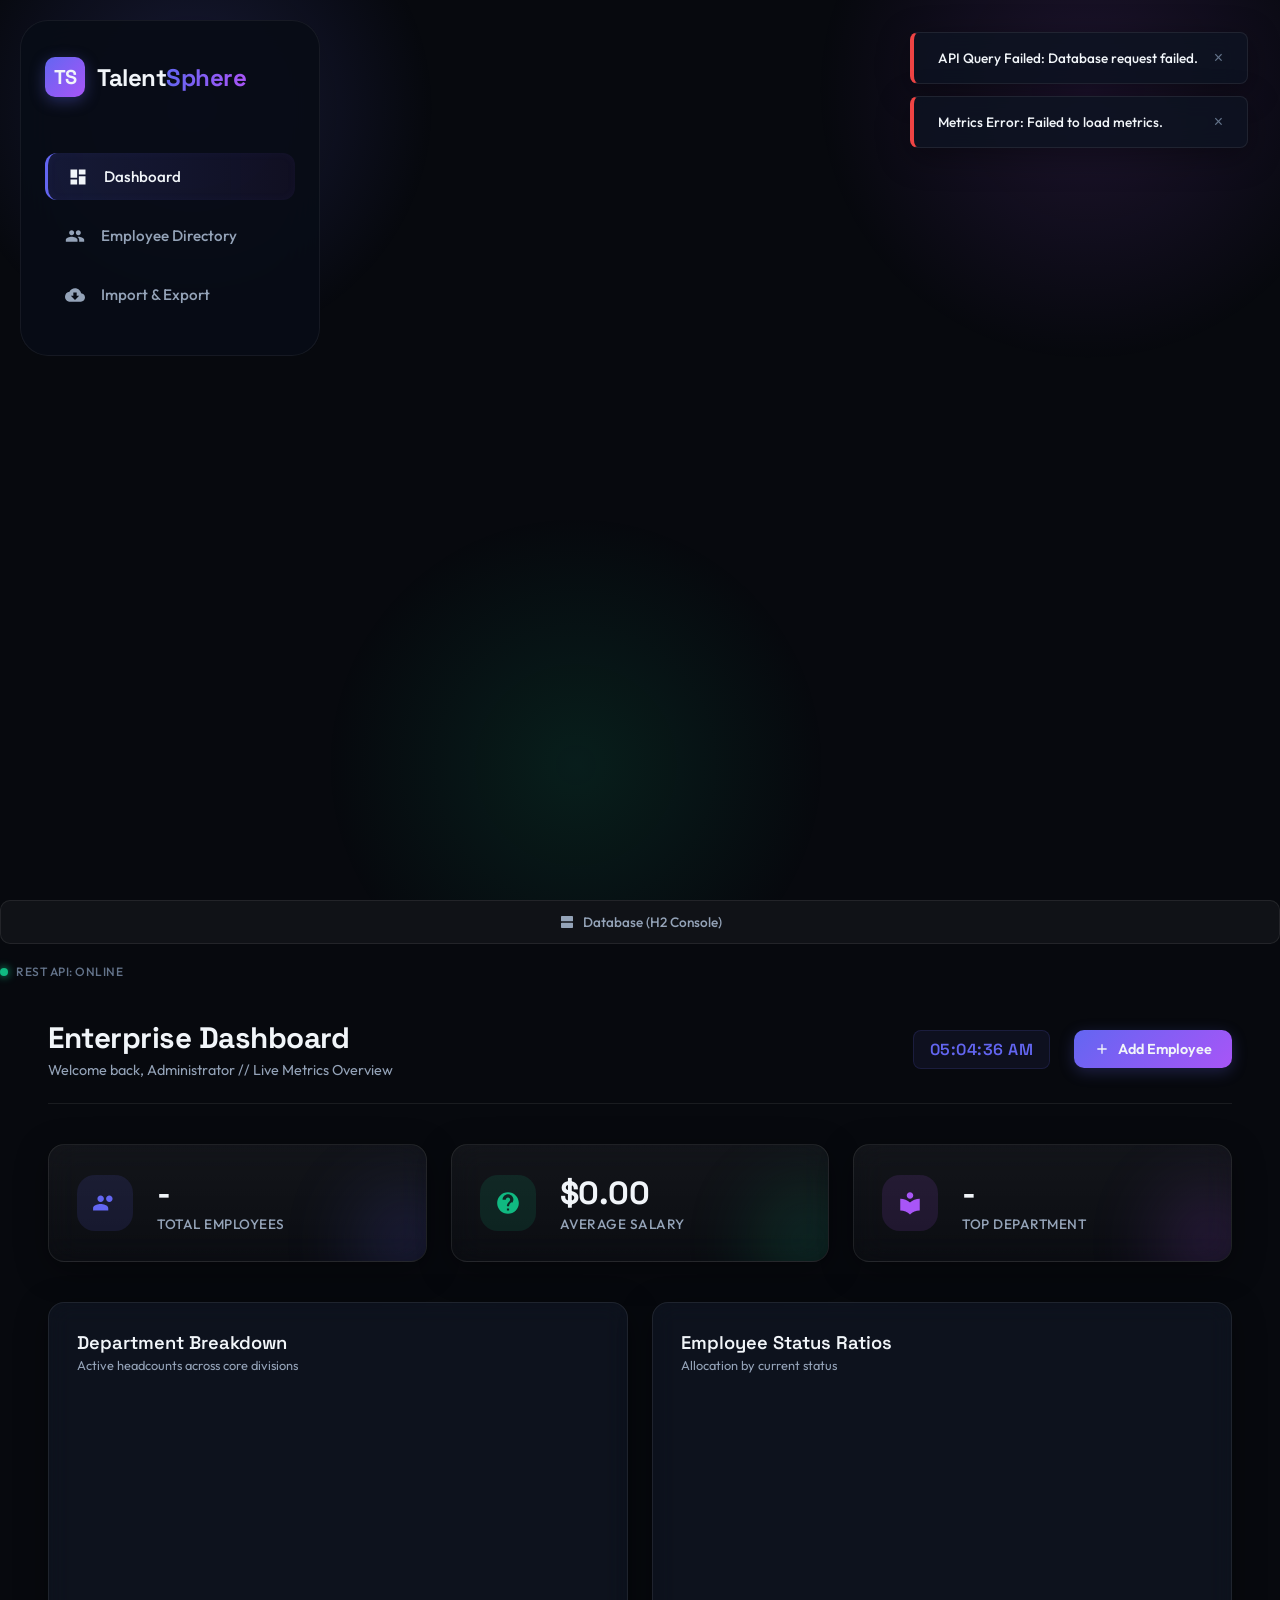
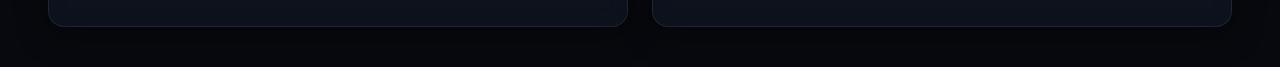
==== employee-manager/src/main/resources/static/index.html @ b5e0bef7 "first commit" ====
<!DOCTYPE html>
<html lang="en">
<head>
    <meta charset="UTF-8">
    <meta name="viewport" content="width=device-width, initial-scale=1.0">
    <meta name="description" content="A state-of-the-art, glassmorphic Employee Management System built with Java Spring Boot and H2 Database.">
    <meta name="author" content="Antigravity">
    <title>TalentSphere // Enterprise Employee Hub</title>
    
    <!-- Google Fonts -->
    <link rel="preconnect" href="https://fonts.googleapis.com">
    <link rel="preconnect" href="https://fonts.gstatic.com" crossorigin>
    <link href="https://fonts.googleapis.com/css2?family=Outfit:wght@300;400;500;600;700;800&family=Space+Grotesk:wght@400;500;600;700&display=swap" rel="stylesheet">
    
    <!-- Stylesheets -->
    <link rel="stylesheet" href="styles.css">
</head>
<body>
    <!-- Toast Notification Container -->
    <div id="toast-container" class="toast-container"></div>

    <div class="app-container">
        <!-- Sidebar Navigation -->
        <aside class="sidebar">
            <div class="logo-area">
                <div class="logo-icon">TS</div>
                <h1 class="logo-text">Talent<span>Sphere</span></h1>
            </div>
            
            <nav class="sidebar-nav">
                <button class="nav-item active" id="nav-dashboard" onclick="switchTab('dashboard')">
                    <svg class="nav-icon" viewBox="0 0 24 24"><path d="M3 13h8V3H3v10zm0 8h8v-6H3v6zm10 0h8V11h-8v10zm0-18v6h8V3h-8z"/></svg>
                    Dashboard
                </button>
                <button class="nav-item" id="nav-directory" onclick="switchTab('directory')">
                    <svg class="nav-icon" viewBox="0 0 24 24"><path d="M16 11c1.66 0 2.99-1.34 2.99-3S17.66 5 16 5c-1.66 0-3 1.34-3 3s1.34 3 3 3zm-8 0c1.66 0 2.99-1.34 2.99-3S9.66 5 8 5C6.34 5 5 6.34 5 8s1.34 3 3 3zm0 2c-2.33 0-7 1.17-7 3.5V19h14v-2.5c0-2.33-4.67-3.5-7-3.5zm8 0c-.29 0-.62.02-.97.05 1.16.84 1.97 1.97 1.97 3.45V19h6v-2.5c0-2.33-4.67-3.5-7-3.5z"/></svg>
                    Employee Directory
                </button>
                <button class="nav-item" id="nav-utilities" onclick="switchTab('utilities')">
                    <svg class="nav-icon" viewBox="0 0 24 24"><path d="M19.35 10.04C18.67 6.59 15.64 4 12 4 9.11 4 6.6 5.64 5.35 8.04 2.34 8.36 0 10.91 0 14c0 3.31 2.69 6 6 6h13c2.76 0 5-2.24 5-5 0-2.64-2.05-4.78-4.65-4.96zM17 13l-5 5-5-5h3V9h4v4h3z"/></svg>
                    Import &amp; Export
                </button>
            </div>
            
            <div class="sidebar-footer">
                <a href="/h2-console" target="_blank" class="h2-console-btn">
                    <svg viewBox="0 0 24 24" class="btn-icon"><path d="M20 13H4c-.55 0-1 .45-1 1v6c0 .55.45 1 1 1h16c.55 0 1-.45 1-1v-6c0-.55-.45-1-1-1zM4 3h16c.55 0 1 .45 1 1v6c0 .55-.45 1-1 1H4c-.55 0-1-.45-1-1V4c0-.55.45-1 1-1z"/></svg>
                    Database (H2 Console)
                </a>
                <div class="system-status">
                    <span class="status-indicator online"></span>
                    <span>REST API: Online</span>
                </div>
            </div>
        </aside>

        <!-- Main Body -->
        <main class="main-content">
            <!-- Header -->
            <header class="main-header">
                <div class="header-welcome">
                    <h2 id="header-title">Enterprise Dashboard</h2>
                    <p class="header-subtitle">Welcome back, Administrator // Live Metrics Overview</p>
                </div>
                <div class="header-controls">
                    <div id="live-time" class="live-time">00:00:00 AM</div>
                    <button class="add-employee-btn" id="btn-trigger-add" onclick="openAddModal()">
                        <svg class="btn-icon" viewBox="0 0 24 24"><path d="M19 13h-6v6h-2v-6H5v-2h6V5h2v6h6v2z"/></svg>
                        Add Employee
                    </button>
                </div>
            </header>

            <!-- Dashboard View -->
            <section id="view-dashboard" class="tab-view active">
                <!-- Overview Stats Grid -->
                <div class="metrics-grid">
                    <div class="metric-card glass">
                        <div class="metric-icon-wrapper blue">
                            <svg viewBox="0 0 24 24" class="m-icon"><path d="M16 11c1.66 0 2.99-1.34 2.99-3S17.66 5 16 5c-1.66 0-3 1.34-3 3s1.34 3 3 3zm-8 0c1.66 0 2.99-1.34 2.99-3S9.66 5 8 5C6.34 5 5 6.34 5 8s1.34 3 3 3zm0 2c-2.33 0-7 1.17-7 3.5V19h14v-2.5c0-2.33-4.67-3.5-7-3.5z"/></svg>
                        </div>
                        <div class="metric-data">
                            <h3 class="metric-value" id="stat-total-employees">-</h3>
                            <p class="metric-label">Total Employees</p>
                        </div>
                        <div class="metric-glow glow-blue"></div>
                    </div>
                    
                    <div class="metric-card glass">
                        <div class="metric-icon-wrapper green">
                            <svg viewBox="0 0 24 24" class="m-icon"><path d="M12 2C6.48 2 2 6.48 2 12s4.48 10 10 10 10-4.48 10-10S17.52 2 12 2zm1 17h-2v-2h2v2zm2.07-7.75l-.9.92C13.45 12.9 13 13.5 13 15h-2v-.5c0-1.1.45-2.1 1.17-2.83l1.24-1.26c.37-.36.59-.86.59-1.41 0-1.1-.9-2-2-2s-2 .9-2 2H7c0-2.76 2.24-5 5-5s5 2.24 5 5c0 1.04-.42 1.99-1.07 2.75z"/></svg>
                        </div>
                        <div class="metric-data">
                            <h3 class="metric-value" id="stat-avg-salary">$0.00</h3>
                            <p class="metric-label">Average Salary</p>
                        </div>
                        <div class="metric-glow glow-green"></div>
                    </div>
                    
                    <div class="metric-card glass">
                        <div class="metric-icon-wrapper purple">
                            <svg viewBox="0 0 24 24" class="m-icon"><path d="M12 11.55C9.64 9.35 6.48 8 3 8v11c3.48 0 6.64 1.35 9 3.55 2.36-2.2 5.52-3.55 9-3.55V8c-3.48 0-6.64 1.35-9 3.55zM12 8c1.66 0 3-1.34 3-3s-1.34-3-3-3-3 1.34-3 3 1.34 3 3 3z"/></svg>
                        </div>
                        <div class="metric-data">
                            <h3 class="metric-value" id="stat-top-dept">-</h3>
                            <p class="metric-label">Top Department</p>
                        </div>
                        <div class="metric-glow glow-purple"></div>
                    </div>
                </div>

                <!-- Analytical Charts Area -->
                <div class="charts-row">
                    <div class="chart-card glass">
                        <div class="chart-header">
                            <h4>Department Breakdown</h4>
                            <span class="chart-subtitle">Active headcounts across core divisions</span>
                        </div>
                        <div class="chart-container" id="dept-chart-container">
                            <canvas id="deptChart" width="300" height="200"></canvas>
                        </div>
                    </div>
                    
                    <div class="chart-card glass">
                        <div class="chart-header">
                            <h4>Employee Status Ratios</h4>
                            <span class="chart-subtitle">Allocation by current status</span>
                        </div>
                        <div class="chart-container" id="status-chart-container">
                            <canvas id="statusChart" width="300" height="200"></canvas>
                        </div>
                    </div>
                </div>
            </section>

            <!-- Directory View -->
            <section id="view-directory" class="tab-view">
                <!-- Filters glass box -->
                <div class="filter-panel glass">
                    <div class="search-box-wrapper">
                        <svg class="search-icon" viewBox="0 0 24 24"><path d="M15.5 14h-.79l-.28-.27C15.41 12.59 16 11.11 16 9.5 16 5.91 13.09 3 9.5 3S3 5.91 3 9.5 5.91 16 9.5 16c1.61 0 3.09-.59 4.23-1.57l.27.28v.79l5 4.99L20.49 19l-4.99-5zm-6 0C7.01 14 5 11.99 5 9.5S7.01 5 5 9.5 11.99 5 14 9.5 11.99 14 9.5 14z"/></svg>
                        <input type="text" id="filter-search" placeholder="Search by name, email, or role..." oninput="onSearchInput()">
                    </div>
                    
                    <div class="filter-dropdowns">
                        <div class="select-wrapper">
                            <label for="filter-dept">Department</label>
                            <select id="filter-dept" onchange="fetchEmployees()">
                                <option value="All">All Departments</option>
                                <option value="Engineering">Engineering</option>
                                <option value="HR">HR</option>
                                <option value="Marketing">Marketing</option>
                                <option value="Sales">Sales</option>
                                <option value="Finance">Finance</option>
                            </select>
                        </div>

                        <div class="select-wrapper">
                            <label for="filter-status">Status</label>
                            <select id="filter-status" onchange="fetchEmployees()">
                                <option value="All">All Statuses</option>
                                <option value="Active">Active</option>
                                <option value="On Leave">On Leave</option>
                                <option value="Terminated">Terminated</option>
                            </select>
                        </div>
                    </div>
                </div>

                <!-- Table Directory Panel -->
                <div class="table-container glass">
                    <table class="employee-table">
                        <thead>
                            <tr>
                                <th onclick="sortDirectory('id')" id="th-id">ID <span class="sort-indicator asc"></span></th>
                                <th onclick="sortDirectory('firstName')" id="th-name">Name</th>
                                <th onclick="sortDirectory('email')" id="th-email">Email</th>
                                <th onclick="sortDirectory('department')" id="th-dept">Department</th>
                                <th onclick="sortDirectory('role')" id="th-role">Role</th>
                                <th onclick="sortDirectory('salary')" id="th-salary">Salary</th>
                                <th onclick="sortDirectory('joiningDate')" id="th-joining">Joined</th>
                                <th onclick="sortDirectory('status')" id="th-status">Status</th>
                                <th class="actions-header">Actions</th>
                            </tr>
                        </thead>
                        <tbody id="employee-table-body">
                            <!-- Populated dynamically -->
                            <tr>
                                <td colspan="9" class="table-loading">Loading records from REST service...</td>
                            </tr>
                        </tbody>
                    </table>
                </div>
            </section>

            <!-- Bulk Utilities View -->
            <section id="view-utilities" class="tab-view">
                <div class="utilities-grid">
                    <!-- Export Box -->
                    <div class="utility-card glass">
                        <div class="u-icon-wrapper green">
                            <svg viewBox="0 0 24 24" class="u-icon"><path d="M19.35 10.04C18.67 6.59 15.64 4 12 4 9.11 4 6.6 5.64 5.35 8.04 2.34 8.36 0 10.91 0 14c0 3.31 2.69 6 6 6h13c2.76 0 5-2.24 5-5 0-2.64-2.05-4.78-4.65-4.96zM17 13l-5 5-5-5h3V9h4v4h3z"/></svg>
                        </div>
                        <h3>Bulk Export Database</h3>
                        <p>Generate and download a CSV containing all current employee records stored in the database.</p>
                        <a href="/api/employees/export" class="utility-btn btn-green">
                            <svg class="btn-icon" viewBox="0 0 24 24"><path d="M19 9h-4V3H9v6H5l7 7 7-7zM5 18v2h14v-2H5z"/></svg>
                            Export CSV File
                        </a>
                    </div>

                    <!-- Import Box -->
                    <div class="utility-card glass">
                        <div class="u-icon-wrapper purple">
                            <svg viewBox="0 0 24 24" class="u-icon"><path d="M19.35 10.04C18.67 6.59 15.64 4 12 4 9.11 4 6.6 5.64 5.35 8.04 2.34 8.36 0 10.91 0 14c0 3.31 2.69 6 6 6h13c2.76 0 5-2.24 5-5 0-2.64-2.05-4.78-4.65-4.96zM14 13v4h-4v-4H7l5-5 5 5h-3z"/></svg>
                        </div>
                        <h3>Bulk Import Database</h3>
                        <p>Upload a CSV file containing employee details to bulk load into the system database.</p>
                        
                        <form id="csv-upload-form" class="csv-upload-zone" onsubmit="handleCsvImport(event)">
                            <div class="upload-inner">
                                <svg viewBox="0 0 24 24" class="upload-zone-icon"><path d="M9 16h6v-6h4l-7-7-7 7h4zm-4 2h14v2H5z"/></svg>
                                <span>Choose CSV File or Drag Here</span>
                            </div>
                            <input type="file" id="csv-file-input" accept=".csv" required onchange="updateUploadLabel(this)">
                            <button type="submit" class="utility-btn btn-purple">
                                <svg class="btn-icon" viewBox="0 0 24 24"><path d="M9 16h6v-6h4l-7-7-7 7h4zm-4 2h14v2H5z"/></svg>
                                Upload and Parse
                            </button>
                        </form>
                    </div>
                </div>
            </section>
        </main>
    </div>

    <!-- Add/Edit Employee Modal -->
    <div id="employee-modal" class="modal-overlay">
        <div class="modal-content glass">
            <div class="modal-header">
                <h3 id="modal-title">Add New Employee</h3>
                <button class="modal-close" onclick="closeModal()">
                    <svg viewBox="0 0 24 24"><path d="M19 6.41L17.59 5 12 10.59 6.41 5 5 6.41 10.59 12 5 17.59 6.41 19 12 13.41 17.59 19 19 17.59 13.41 12z"/></svg>
                </button>
            </div>
            <form id="employee-form" onsubmit="handleFormSubmit(event)">
                <input type="hidden" id="employee-id">
                
                <div class="form-row">
                    <div class="form-group">
                        <label for="emp-firstName">First Name</label>
                        <input type="text" id="emp-firstName" required placeholder="John">
                    </div>
                    <div class="form-group">
                        <label for="emp-lastName">Last Name</label>
                        <input type="text" id="emp-lastName" required placeholder="Doe">
                    </div>
                </div>

                <div class="form-row">
                    <div class="form-group">
                        <label for="emp-email">Email Address</label>
                        <input type="email" id="emp-email" required placeholder="john.doe@company.com">
                    </div>
                    <div class="form-group">
                        <label for="emp-phone">Phone Number</label>
                        <input type="text" id="emp-phone" placeholder="+1-555-0100">
                    </div>
                </div>

                <div class="form-row">
                    <div class="form-group">
                        <label for="emp-department">Department</label>
                        <select id="emp-department" required>
                            <option value="Engineering">Engineering</option>
                            <option value="HR">HR</option>
                            <option value="Marketing">Marketing</option>
                            <option value="Sales">Sales</option>
                            <option value="Finance">Finance</option>
                        </select>
                    </div>
                    <div class="form-group">
                        <label for="emp-role">Role / Job Title</label>
                        <input type="text" id="emp-role" required placeholder="Senior Engineer">
                    </div>
                </div>

                <div class="form-row">
                    <div class="form-group">
                        <label for="emp-salary">Annual Salary ($)</label>
                        <input type="number" id="emp-salary" min="0" step="1000" required placeholder="80000">
                    </div>
                    <div class="form-group">
                        <label for="emp-joiningDate">Joining Date</label>
                        <input type="date" id="emp-joiningDate" required>
                    </div>
                </div>

                <div class="form-group">
                    <label for="emp-status">Employment Status</label>
                    <select id="emp-status" required>
                        <option value="Active">Active</option>
                        <option value="On Leave">On Leave</option>
                        <option value="Terminated">Terminated</option>
                    </select>
                </div>

                <div class="modal-footer">
                    <button type="button" class="btn-secondary" onclick="closeModal()">Cancel</button>
                    <button type="submit" class="btn-primary" id="btn-save">Save Employee</button>
                </div>
            </form>
        </div>
    </div>

    <!-- Scripts -->
    <script src="app.js"></script>
</body>
</html>
---- employee-manager/src/main/resources/static/styles.css ----
/* ==========================================================================
   TALENTSPHERE CORE DESIGN SYSTEM (VANILLA CSS)
   Aesthetic: Deep Space Dark Mode / Glassmorphism / Cyber-Indigo
   ========================================================================== */

/* Base Reset & Variables */
:root {
    --font-primary: 'Outfit', sans-serif;
    --font-heading: 'Space Grotesk', sans-serif;
    
    /* Color Palette */
    --bg-canvas: #07090e;
    --bg-sidebar: rgba(13, 18, 30, 0.45);
    --bg-glass: rgba(19, 26, 42, 0.55);
    --border-glass: rgba(255, 255, 255, 0.08);
    --border-glass-hover: rgba(255, 255, 255, 0.15);
    
    /* Accents */
    --primary: #6366f1; /* Indigo */
    --primary-glow: rgba(99, 102, 241, 0.35);
    --secondary: #a855f7; /* Purple */
    --secondary-glow: rgba(168, 85, 247, 0.35);
    
    --text-main: #f1f5f9;
    --text-muted: #94a3b8;
    --text-dimmed: #64748b;
    
    /* Semantic Colors */
    --color-active: #10b981; /* Emerald Green */
    --color-active-glow: rgba(16, 185, 129, 0.2);
    --color-leave: #eab308; /* Yellow */
    --color-leave-glow: rgba(234, 179, 8, 0.2);
    --color-terminated: #ef4444; /* Red */
    --color-terminated-glow: rgba(239, 68, 68, 0.2);
    
    --shadow-main: 0 8px 32px 0 rgba(0, 0, 0, 0.37);
    --transition-smooth: all 0.3s cubic-bezier(0.4, 0, 0.2, 1);
}

* {
    margin: 0;
    padding: 0;
    box-sizing: border-box;
    scrollbar-width: thin;
    scrollbar-color: var(--primary) var(--bg-canvas);
}

html {
    scroll-behavior: smooth;
    min-height: 100%;
}

body {
    background-color: var(--bg-canvas);
    color: var(--text-main);
    font-family: var(--font-primary);
    overflow-x: hidden;
    min-height: 100vh;
    position: relative;
}

body::before {
    content: '';
    position: fixed;
    inset: 0;
    z-index: -1;
    background-image:
        radial-gradient(circle at 15% 12%, rgba(99, 102, 241, 0.18), transparent 18%),
        radial-gradient(circle at 85% 10%, rgba(168, 85, 247, 0.14), transparent 20%),
        radial-gradient(circle at 45% 85%, rgba(16, 185, 129, 0.12), transparent 24%);
}

/* Custom Scrollbars */
::-webkit-scrollbar {
    width: 6px;
    height: 6px;
}
::-webkit-scrollbar-track {
    background: var(--bg-canvas);
}
::-webkit-scrollbar-thumb {
    background: var(--primary);
    border-radius: 4px;
}
::-webkit-scrollbar-thumb:hover {
    background: var(--secondary);
}

/* App Container Layout */
.app-container {
    display: grid;
    grid-template-columns: 300px minmax(0, 1fr);
    min-height: 100vh;
    gap: 1.5rem;
    padding: 1.25rem 1.25rem 1.5rem;
}

/* Glassmorphism base helper */
.glass {
    background: var(--bg-glass);
    backdrop-filter: blur(12px);
    -webkit-backdrop-filter: blur(12px);
    border: 1px solid var(--border-glass);
    box-shadow: var(--shadow-main);
    border-radius: 16px;
    transition: var(--transition-smooth);
}

.glass:hover {
    border-color: var(--border-glass-hover);
}

/* Sidebar Navigation */
.sidebar {
    background: rgba(8, 12, 22, 0.92);
    border: 1px solid rgba(255, 255, 255, 0.06);
    border-radius: 28px;
    padding: 2.25rem 1.5rem;
    display: flex;
    flex-direction: column;
    justify-content: space-between;
    height: fit-content;
    position: sticky;
    top: 1rem;
    backdrop-filter: blur(22px);
    -webkit-backdrop-filter: blur(22px);
    z-index: 100;
}

.logo-area {
    display: flex;
    align-items: center;
    gap: 0.75rem;
    margin-bottom: 3.5rem;
}

.logo-icon {
    width: 40px;
    height: 40px;
    background: linear-gradient(135deg, var(--primary), var(--secondary));
    border-radius: 10px;
    display: flex;
    align-items: center;
    justify-content: center;
    font-family: var(--font-heading);
    font-weight: 800;
    font-size: 1.25rem;
    color: var(--text-main);
    box-shadow: 0 4px 15px var(--primary-glow);
    letter-spacing: -1px;
}

.logo-text {
    font-family: var(--font-heading);
    font-weight: 700;
    font-size: 1.5rem;
    letter-spacing: -0.5px;
}

.logo-text span {
    background: linear-gradient(to right, var(--primary), var(--secondary));
    -webkit-background-clip: text;
    -webkit-text-fill-color: transparent;
}

.sidebar-nav {
    display: flex;
    flex-direction: column;
    gap: 0.75rem;
    flex-grow: 1;
}

.nav-item {
    background: transparent;
    border: none;
    outline: none;
    color: var(--text-muted);
    font-family: var(--font-primary);
    font-size: 0.95rem;
    font-weight: 500;
    padding: 0.85rem 1.25rem;
    border-radius: 12px;
    display: flex;
    align-items: center;
    gap: 1rem;
    cursor: pointer;
    transition: var(--transition-smooth);
    width: 100%;
    text-align: left;
}

.nav-icon {
    width: 20px;
    height: 20px;
    fill: currentColor;
    transition: var(--transition-smooth);
}

.nav-item:hover {
    color: var(--text-main);
    background: rgba(255, 255, 255, 0.04);
}

.nav-item.active {
    color: var(--text-main);
    background: linear-gradient(to right, rgba(99, 102, 241, 0.15), rgba(168, 85, 247, 0.05));
    border-left: 3px solid var(--primary);
    box-shadow: inset 0 0 10px rgba(99, 102, 241, 0.05);
}

.sidebar-footer {
    display: flex;
    flex-direction: column;
    gap: 1.25rem;
}

.h2-console-btn {
    display: flex;
    align-items: center;
    justify-content: center;
    gap: 0.5rem;
    background: rgba(255, 255, 255, 0.04);
    border: 1px solid var(--border-glass);
    color: var(--text-muted);
    padding: 0.75rem;
    border-radius: 10px;
    text-decoration: none;
    font-size: 0.85rem;
    font-weight: 500;
    transition: var(--transition-smooth);
}

.h2-console-btn:hover {
    background: linear-gradient(135deg, var(--primary), var(--secondary));
    color: var(--text-main);
    border-color: transparent;
    box-shadow: 0 4px 15px rgba(168, 85, 247, 0.2);
}

.btn-icon {
    width: 16px;
    height: 16px;
    fill: currentColor;
}

.system-status {
    display: flex;
    align-items: center;
    gap: 0.5rem;
    font-size: 0.75rem;
    color: var(--text-dimmed);
    font-weight: 500;
    letter-spacing: 0.5px;
    text-transform: uppercase;
}

.status-indicator {
    width: 8px;
    height: 8px;
    border-radius: 50%;
}

.status-indicator.online {
    background-color: var(--color-active);
    box-shadow: 0 0 8px var(--color-active);
    animation: pulse 2s infinite;
}

@keyframes pulse {
    0% { transform: scale(0.9); opacity: 0.6; }
    50% { transform: scale(1.15); opacity: 1; }
    100% { transform: scale(0.9); opacity: 0.6; }
}

/* Main Content Area */
.main-content {
    padding: 2.5rem 3rem;
    overflow-y: auto;
    max-height: 100vh;
}

/* Header */
.main-header {
    display: flex;
    justify-content: space-between;
    align-items: center;
    margin-bottom: 2.5rem;
    border-bottom: 1px solid var(--border-glass);
    padding-bottom: 1.5rem;
}

.header-welcome h2 {
    font-family: var(--font-heading);
    font-size: 1.85rem;
    font-weight: 700;
    letter-spacing: -0.5px;
}

.header-subtitle {
    font-size: 0.9rem;
    color: var(--text-muted);
    margin-top: 0.25rem;
}

.header-controls {
    display: flex;
    align-items: center;
    gap: 1.5rem;
}

.live-time {
    font-family: var(--font-heading);
    font-size: 1rem;
    font-weight: 600;
    color: var(--primary);
    background: rgba(99, 102, 241, 0.08);
    border: 1px solid rgba(99, 102, 241, 0.15);
    padding: 0.5rem 1rem;
    border-radius: 8px;
    letter-spacing: 0.5px;
}

.add-employee-btn {
    background: linear-gradient(135deg, var(--primary), var(--secondary));
    color: var(--text-main);
    font-family: var(--font-primary);
    font-weight: 600;
    font-size: 0.9rem;
    padding: 0.65rem 1.25rem;
    border: none;
    border-radius: 10px;
    display: flex;
    align-items: center;
    gap: 0.5rem;
    cursor: pointer;
    box-shadow: 0 4px 15px rgba(99, 102, 241, 0.25);
    transition: var(--transition-smooth);
}

.add-employee-btn:hover {
    transform: translateY(-2px);
    box-shadow: 0 6px 20px rgba(168, 85, 247, 0.35);
}

/* Tab Views */
.tab-view {
    display: none;
    animation: fadeIn 0.4s ease;
}

.tab-view.active {
    display: block;
}

@keyframes fadeIn {
    from { opacity: 0; transform: translateY(10px); }
    to { opacity: 1; transform: translateY(0); }
}

/* Metrics Grid */
.metrics-grid {
    display: grid;
    grid-template-columns: repeat(3, 1fr);
    gap: 1.5rem;
    margin-bottom: 2.5rem;
}

.metric-card {
    padding: 1.75rem;
    position: relative;
    overflow: hidden;
    display: flex;
    align-items: center;
    gap: 1.5rem;
    background: linear-gradient(180deg, rgba(255,255,255,0.05), rgba(255,255,255,0.02));
    border: 1px solid rgba(255, 255, 255, 0.08);
    backdrop-filter: blur(16px);
}

.metric-icon-wrapper {
    width: 56px;
    height: 56px;
    border-radius: 18px;
    display: flex;
    align-items: center;
    justify-content: center;
}

.m-icon {
    width: 26px;
    height: 26px;
    fill: currentColor;
}

.metric-icon-wrapper.blue { background: rgba(99, 102, 241, 0.12); color: var(--primary); }
.metric-icon-wrapper.green { background: rgba(16, 185, 129, 0.12); color: var(--color-active); }
.metric-icon-wrapper.purple { background: rgba(168, 85, 247, 0.12); color: var(--secondary); }

.metric-data {
    display: flex;
    flex-direction: column;
}

.metric-value {
    font-family: var(--font-heading);
    font-size: 2rem;
    font-weight: 700;
    letter-spacing: -0.5px;
}

.metric-label {
    font-size: 0.85rem;
    color: var(--text-muted);
    font-weight: 500;
    margin-top: 0.15rem;
    text-transform: uppercase;
    letter-spacing: 0.5px;
}

.metric-glow {
    position: absolute;
    bottom: -30px;
    right: -30px;
    width: 100px;
    height: 100px;
    border-radius: 50%;
    filter: blur(40px);
    opacity: 0.2;
    pointer-events: none;
}

.glow-blue { background-color: var(--primary); }
.glow-green { background-color: var(--color-active); }
.glow-purple { background-color: var(--secondary); }

/* Charts Layout */
.charts-row {
    display: grid;
    grid-template-columns: repeat(2, 1fr);
    gap: 1.5rem;
}

.chart-card {
    padding: 1.75rem;
    min-height: 320px;
    display: flex;
    flex-direction: column;
}

.chart-header {
    margin-bottom: 1.5rem;
}

.chart-header h4 {
    font-family: var(--font-heading);
    font-size: 1.15rem;
    font-weight: 600;
}

.chart-subtitle {
    font-size: 0.8rem;
    color: var(--text-muted);
}

.chart-container {
    flex-grow: 1;
    display: flex;
    align-items: center;
    justify-content: center;
    position: relative;
    max-height: 220px;
}

/* Directory Filter Panel */
.filter-panel {
    display: flex;
    justify-content: space-between;
    align-items: center;
    gap: 1.5rem;
    padding: 1.25rem 1.75rem;
    margin-bottom: 1.5rem;
}

.search-box-wrapper {
    position: relative;
    flex-grow: 1;
}

.search-icon {
    position: absolute;
    left: 1rem;
    top: 50%;
    transform: translateY(-50%);
    width: 18px;
    height: 18px;
    fill: var(--text-muted);
}

#filter-search {
    width: 100%;
    background: rgba(255, 255, 255, 0.03);
    border: 1px solid var(--border-glass);
    border-radius: 10px;
    padding: 0.75rem 1rem 0.75rem 2.75rem;
    color: var(--text-main);
    font-family: var(--font-primary);
    font-size: 0.9rem;
    transition: var(--transition-smooth);
    outline: none;
}

#filter-search:focus {
    border-color: var(--primary);
    box-shadow: 0 0 10px var(--primary-glow);
    background: rgba(255, 255, 255, 0.05);
}

.filter-dropdowns {
    display: flex;
    gap: 1rem;
}

.select-wrapper {
    display: flex;
    flex-direction: column;
    gap: 0.25rem;
}

.select-wrapper label {
    font-size: 0.7rem;
    color: var(--text-muted);
    font-weight: 600;
    text-transform: uppercase;
    letter-spacing: 0.5px;
    padding-left: 0.25rem;
}

.select-wrapper select, select {
    background: rgba(255, 255, 255, 0.03);
    border: 1px solid var(--border-glass);
    border-radius: 10px;
    padding: 0.65rem 1rem;
    color: var(--text-main);
    font-family: var(--font-primary);
    font-size: 0.85rem;
    outline: none;
    cursor: pointer;
    transition: var(--transition-smooth);
}

.select-wrapper select:focus, select:focus {
    border-color: var(--primary);
    box-shadow: 0 0 10px var(--primary-glow);
}

.select-wrapper select option, select option {
    background-color: #0e1423;
    color: var(--text-main);
}

/* Directory Table Style */
.table-container {
    overflow-x: auto;
    padding: 0.5rem;
}

.employee-table {
    width: 100%;
    border-collapse: separate;
    border-spacing: 0 0.45rem;
    text-align: left;
    font-size: 0.92rem;
    min-width: 900px;
}

.employee-table th {
    font-family: var(--font-heading);
    font-weight: 600;
    color: var(--text-muted);
    padding: 1rem 1.25rem;
    border-bottom: 1px solid rgba(255, 255, 255, 0.08);
    cursor: pointer;
    user-select: none;
    transition: var(--transition-smooth);
    background: rgba(255, 255, 255, 0.02);
}

.employee-table th:hover {
    color: var(--text-main);
    background: rgba(255, 255, 255, 0.02);
}

.sort-indicator::after {
    content: ' ↕';
    font-size: 0.75rem;
    opacity: 0.5;
}
.sort-indicator.asc::after { content: ' ↑'; opacity: 1; color: var(--primary); }
.sort-indicator.desc::after { content: ' ↓'; opacity: 1; color: var(--primary); }

.employee-table td {
    padding: 1rem 1.25rem;
    border-bottom: 1px solid rgba(255, 255, 255, 0.03);
    color: var(--text-main);
    font-weight: 400;
    transition: var(--transition-smooth);
}

.employee-table tbody tr {
    transition: var(--transition-smooth);
    background: rgba(255, 255, 255, 0.02);
    border-radius: 18px;
}

.employee-table tbody tr:hover {
    background: rgba(255, 255, 255, 0.06);
}

.table-loading {
    text-align: center;
    padding: 3rem !important;
    color: var(--text-dimmed);
    font-style: italic;
    font-weight: 500;
}

/* Status Badges */
.status-badge {
    display: inline-block;
    padding: 0.25rem 0.75rem;
    border-radius: 30px;
    font-size: 0.75rem;
    font-weight: 600;
    letter-spacing: 0.25px;
    text-transform: uppercase;
}

.status-badge.active {
    background: rgba(16, 185, 129, 0.12);
    color: var(--color-active);
    border: 1px solid rgba(16, 185, 129, 0.25);
}

.status-badge.on-leave {
    background: rgba(234, 179, 8, 0.12);
    color: var(--color-leave);
    border: 1px solid rgba(234, 179, 8, 0.25);
}

.status-badge.terminated {
    background: rgba(239, 68, 68, 0.12);
    color: var(--color-terminated);
    border: 1px solid rgba(239, 68, 68, 0.25);
}

/* Action Buttons inside Table */
.action-btns {
    display: flex;
    gap: 0.5rem;
}

.action-btn {
    background: rgba(255, 255, 255, 0.04);
    border: 1px solid var(--border-glass);
    width: 32px;
    height: 32px;
    border-radius: 8px;
    display: flex;
    align-items: center;
    justify-content: center;
    cursor: pointer;
    transition: var(--transition-smooth);
    color: var(--text-muted);
}

.action-btn:hover {
    color: var(--text-main);
    transform: translateY(-1px);
}

.action-btn.edit-btn:hover {
    background: rgba(99, 102, 241, 0.15);
    border-color: var(--primary);
    color: var(--primary);
}

.action-btn.delete-btn:hover {
    background: rgba(239, 68, 68, 0.15);
    border-color: var(--color-terminated);
    color: var(--color-terminated);
}

.action-btn svg {
    width: 16px;
    height: 16px;
    fill: currentColor;
}

/* Utilities Tab Panel */
.utilities-grid {
    display: grid;
    grid-template-columns: 1fr 1.25fr;
    gap: 2rem;
}

.utility-card {
    padding: 2.25rem;
    display: flex;
    flex-direction: column;
    align-items: center;
    text-align: center;
}

.u-icon-wrapper {
    width: 64px;
    height: 64px;
    border-radius: 18px;
    display: flex;
    align-items: center;
    justify-content: center;
    margin-bottom: 1.5rem;
}

.u-icon {
    width: 32px;
    height: 32px;
    fill: currentColor;
}

.u-icon-wrapper.green { background: rgba(16, 185, 129, 0.12); color: var(--color-active); }
.u-icon-wrapper.purple { background: rgba(168, 85, 247, 0.12); color: var(--secondary); }

.utility-card h3 {
    font-family: var(--font-heading);
    font-size: 1.35rem;
    margin-bottom: 0.75rem;
    font-weight: 600;
}

.utility-card p {
    color: var(--text-muted);
    font-size: 0.9rem;
    line-height: 1.5;
    margin-bottom: 2rem;
    max-width: 320px;
}

.utility-btn {
    text-decoration: none;
    font-family: var(--font-primary);
    font-weight: 600;
    font-size: 0.9rem;
    padding: 0.75rem 1.75rem;
    border-radius: 10px;
    border: none;
    cursor: pointer;
    display: flex;
    align-items: center;
    gap: 0.5rem;
    transition: var(--transition-smooth);
}

.utility-btn.btn-green {
    background: linear-gradient(135deg, #10b981, #059669);
    color: var(--text-main);
    box-shadow: 0 4px 15px rgba(16, 185, 129, 0.25);
}

.utility-btn.btn-green:hover {
    transform: translateY(-2px);
    box-shadow: 0 6px 20px rgba(16, 185, 129, 0.35);
}

.utility-btn.btn-purple {
    background: linear-gradient(135deg, #a855f7, #7c3aed);
    color: var(--text-main);
    box-shadow: 0 4px 15px rgba(168, 85, 247, 0.25);
    margin-top: 1rem;
}

.utility-btn.btn-purple:hover {
    transform: translateY(-2px);
    box-shadow: 0 6px 20px rgba(124, 58, 237, 0.35);
}

/* Drag Drop Bulk Zone */
.csv-upload-zone {
    width: 100%;
    border: 2px dashed rgba(255, 255, 255, 0.15);
    background: rgba(255, 255, 255, 0.02);
    border-radius: 12px;
    padding: 2rem 1.5rem;
    display: flex;
    flex-direction: column;
    align-items: center;
    position: relative;
    cursor: pointer;
    transition: var(--transition-smooth);
}

.csv-upload-zone:hover {
    border-color: var(--secondary);
    background: rgba(168, 85, 247, 0.03);
}

.upload-inner {
    display: flex;
    flex-direction: column;
    align-items: center;
    gap: 0.75rem;
    pointer-events: none;
}

.upload-zone-icon {
    width: 44px;
    height: 44px;
    fill: var(--text-dimmed);
}

.upload-inner span {
    font-size: 0.85rem;
    color: var(--text-muted);
    font-weight: 500;
}

#csv-file-input {
    position: absolute;
    top: 0;
    left: 0;
    width: 100%;
    height: 100%;
    opacity: 0;
    cursor: pointer;
}

/* Responsive Layout */
@media (max-width: 1180px) {
    .app-container {
        grid-template-columns: 1fr;
        padding: 1rem;
    }
    .sidebar {
        position: relative;
        top: 0;
        height: auto;
        width: 100%;
        margin-bottom: 1.25rem;
    }
    .main-content {
        padding: 1.5rem 1rem 2rem;
    }
    .metrics-grid {
        grid-template-columns: repeat(2, 1fr);
    }
    .charts-row {
        grid-template-columns: 1fr;
    }
}

@media (max-width: 820px) {
    .main-header {
        flex-direction: column;
        align-items: flex-start;
        gap: 1rem;
    }
    .header-controls {
        width: 100%;
        justify-content: space-between;
    }
    .metrics-grid,
    .utility-card,
    .form-row {
        grid-template-columns: 1fr;
    }
    .filter-panel {
        flex-direction: column;
        align-items: stretch;
    }
    .filter-dropdowns {
        flex-direction: column;
    }
    .employee-table {
        min-width: 100%;
    }
    .table-container {
        padding: 0;
    }
    .sidebar {
        padding: 1.5rem 1rem;
    }
    .utility-card {
        padding: 1.5rem 1.25rem;
    }
}

/* Modal Overlay & Card */
.modal-overlay {
    position: fixed;
    top: 0;
    left: 0;
    width: 100%;
    height: 100%;
    background: rgba(3, 5, 10, 0.7);
    backdrop-filter: blur(10px);
    -webkit-backdrop-filter: blur(10px);
    z-index: 1000;
    display: none;
    align-items: center;
    justify-content: center;
    animation: fadeInModal 0.3s ease;
}

.modal-overlay.active {
    display: flex;
}

@keyframes fadeInModal {
    from { opacity: 0; }
    to { opacity: 1; }
}

.modal-content {
    width: 100%;
    max-width: 580px;
    padding: 2.25rem;
    position: relative;
    animation: slideUpModal 0.4s cubic-bezier(0.4, 0, 0.2, 1);
}

@keyframes slideUpModal {
    from { opacity: 0; transform: translateY(40px) scale(0.95); }
    to { opacity: 1; transform: translateY(0) scale(1); }
}

.modal-header {
    display: flex;
    justify-content: space-between;
    align-items: center;
    margin-bottom: 2rem;
    border-bottom: 1px solid var(--border-glass);
    padding-bottom: 1rem;
}

.modal-header h3 {
    font-family: var(--font-heading);
    font-size: 1.35rem;
    font-weight: 700;
    letter-spacing: -0.5px;
}

.modal-close {
    background: transparent;
    border: none;
    color: var(--text-muted);
    cursor: pointer;
    transition: var(--transition-smooth);
}

.modal-close:hover {
    color: var(--text-main);
    transform: rotate(90deg);
}

.modal-close svg {
    width: 22px;
    height: 22px;
    fill: currentColor;
}

/* Form Styles */
.form-row {
    display: grid;
    grid-template-columns: 1fr 1fr;
    gap: 1.25rem;
    margin-bottom: 1.25rem;
}

.form-group {
    display: flex;
    flex-direction: column;
    gap: 0.5rem;
    margin-bottom: 1.25rem;
}

.form-group label {
    font-size: 0.75rem;
    font-weight: 600;
    color: var(--text-muted);
    text-transform: uppercase;
    letter-spacing: 0.5px;
    padding-left: 0.25rem;
}

.form-group input, .form-group select {
    background: rgba(255, 255, 255, 0.03);
    border: 1px solid var(--border-glass);
    border-radius: 10px;
    padding: 0.75rem 1rem;
    color: var(--text-main);
    font-family: var(--font-primary);
    font-size: 0.9rem;
    outline: none;
    transition: var(--transition-smooth);
    width: 100%;
}

.form-group input:focus, .form-group select:focus {
    border-color: var(--primary);
    box-shadow: 0 0 10px var(--primary-glow);
    background: rgba(255, 255, 255, 0.05);
}

.modal-footer {
    display: flex;
    justify-content: flex-end;
    gap: 1rem;
    border-top: 1px solid var(--border-glass);
    padding-top: 1.5rem;
    margin-top: 1rem;
}

.btn-secondary {
    background: rgba(255, 255, 255, 0.04);
    border: 1px solid var(--border-glass);
    color: var(--text-muted);
    font-family: var(--font-primary);
    font-weight: 600;
    font-size: 0.85rem;
    padding: 0.65rem 1.25rem;
    border-radius: 10px;
    cursor: pointer;
    transition: var(--transition-smooth);
}

.btn-secondary:hover {
    background: rgba(255, 255, 255, 0.08);
    color: var(--text-main);
}

.btn-primary {
    background: linear-gradient(135deg, var(--primary), var(--secondary));
    color: var(--text-main);
    font-family: var(--font-primary);
    font-weight: 600;
    font-size: 0.85rem;
    padding: 0.65rem 1.25rem;
    border: none;
    border-radius: 10px;
    cursor: pointer;
    box-shadow: 0 4px 15px rgba(99, 102, 241, 0.25);
    transition: var(--transition-smooth);
}

.btn-primary:hover {
    transform: translateY(-1px);
    box-shadow: 0 6px 20px rgba(168, 85, 247, 0.35);
}

/* Toast System Layout */
.toast-container {
    position: fixed;
    top: 2rem;
    right: 2rem;
    z-index: 1100;
    display: flex;
    flex-direction: column;
    gap: 0.75rem;
    pointer-events: none;
}

.toast {
    background: rgba(13, 19, 33, 0.85);
    backdrop-filter: blur(12px);
    border-left: 4px solid var(--primary);
    border-radius: 8px;
    box-shadow: var(--shadow-main);
    color: var(--text-main);
    padding: 1rem 1.5rem;
    min-width: 300px;
    max-width: 400px;
    font-size: 0.85rem;
    font-weight: 500;
    display: flex;
    align-items: center;
    justify-content: space-between;
    pointer-events: auto;
    animation: toastSlideIn 0.3s cubic-bezier(0.4, 0, 0.2, 1);
    transition: var(--transition-smooth);
}

@keyframes toastSlideIn {
    from { transform: translateX(100px); opacity: 0; }
    to { transform: translateX(0); opacity: 1; }
}

.toast.success { border-left-color: var(--color-active); }
.toast.error { border-left-color: var(--color-terminated); }

.toast-close {
    background: transparent;
    border: none;
    color: var(--text-dimmed);
    cursor: pointer;
    font-size: 1rem;
    margin-left: 1rem;
    display: flex;
    align-items: center;
}

.toast-close:hover {
    color: var(--text-main);
}
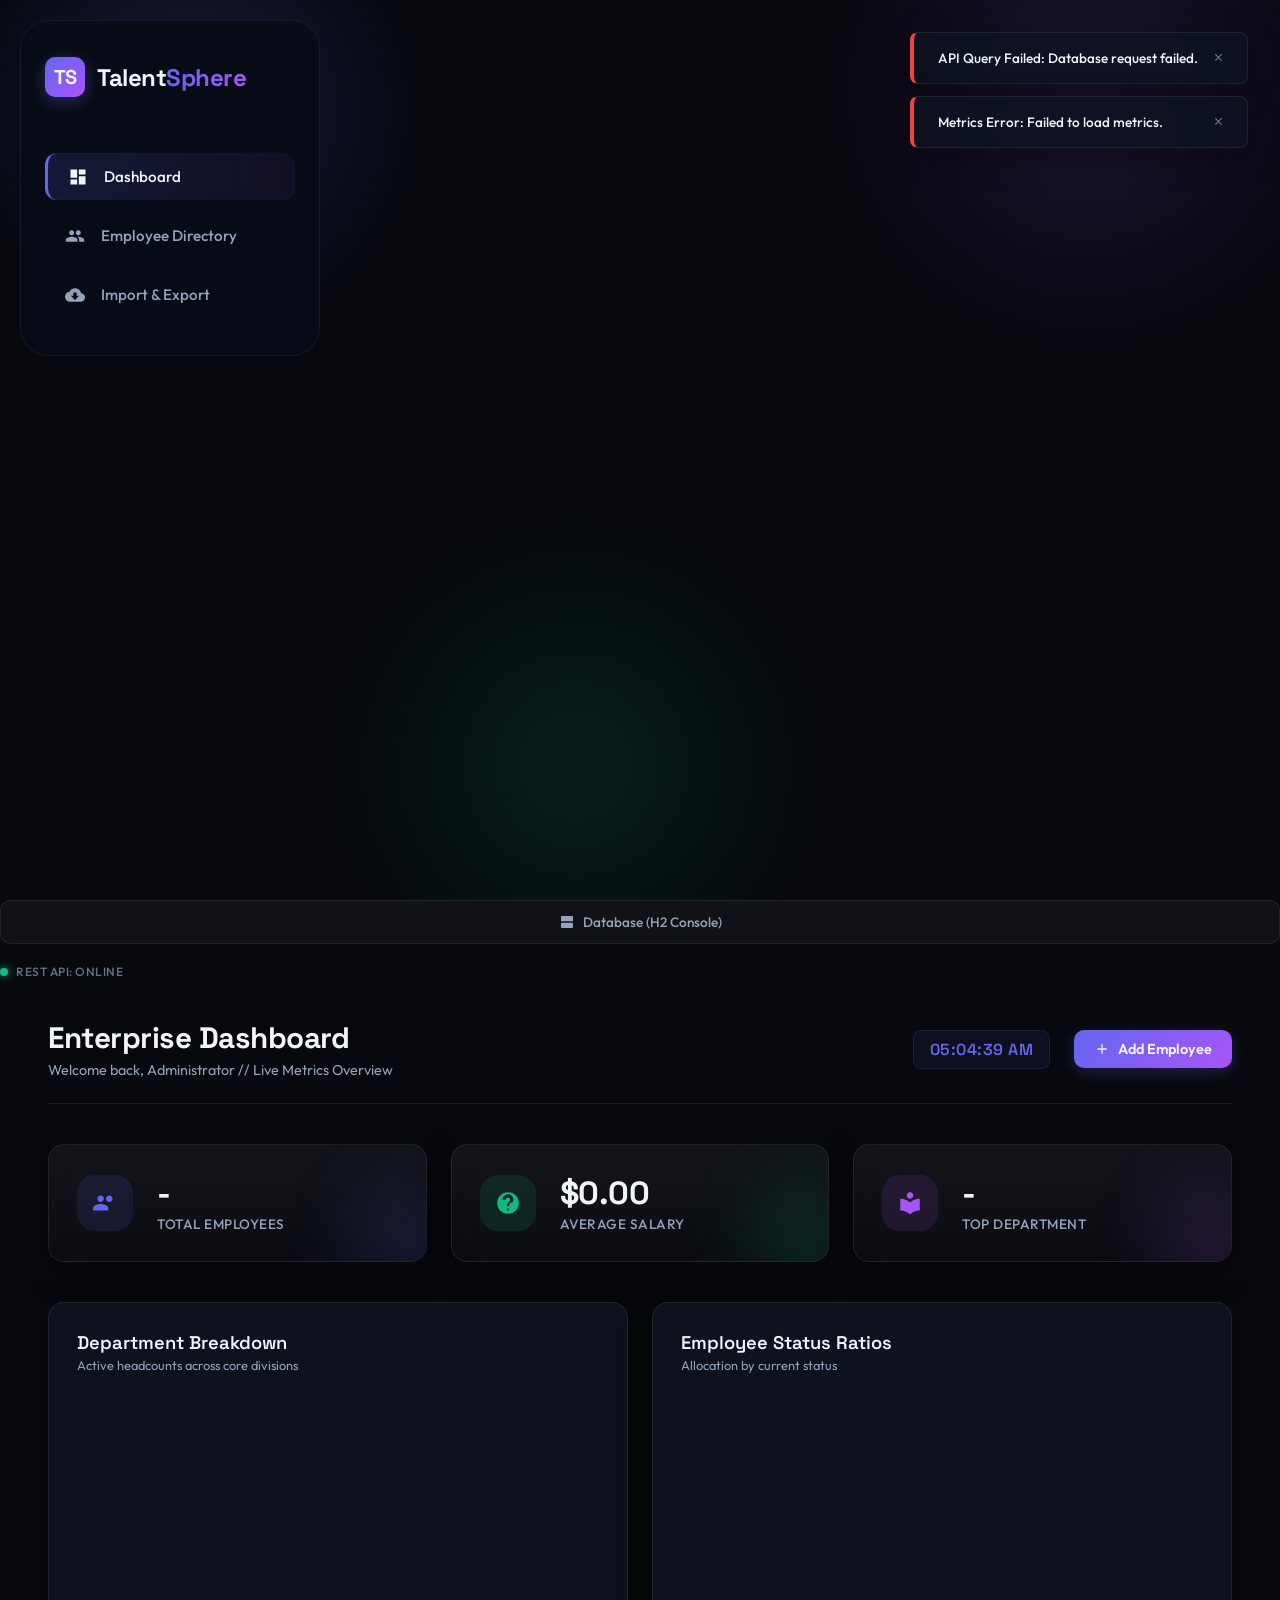
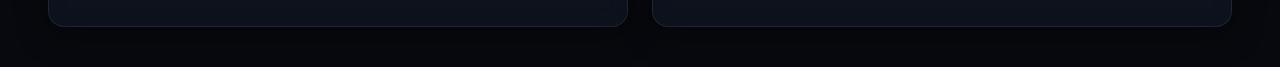
==== commit 370af95b: "commit" ====
--- a/employee-manager/src/main/resources/static/index.html
+++ b/employee-manager/src/main/resources/static/index.html
@@ -5,7 +5,7 @@
     <meta name="viewport" content="width=device-width, initial-scale=1.0">
     <meta name="description" content="A state-of-the-art, glassmorphic Employee Management System built with Java Spring Boot and H2 Database.">
     <meta name="author" content="Antigravity">
-    <title>TalentSphere // Enterprise Employee Hub</title>
+    <title>Enterprise Employee Hub</title>
     
     <!-- Google Fonts -->
     <link rel="preconnect" href="https://fonts.googleapis.com">
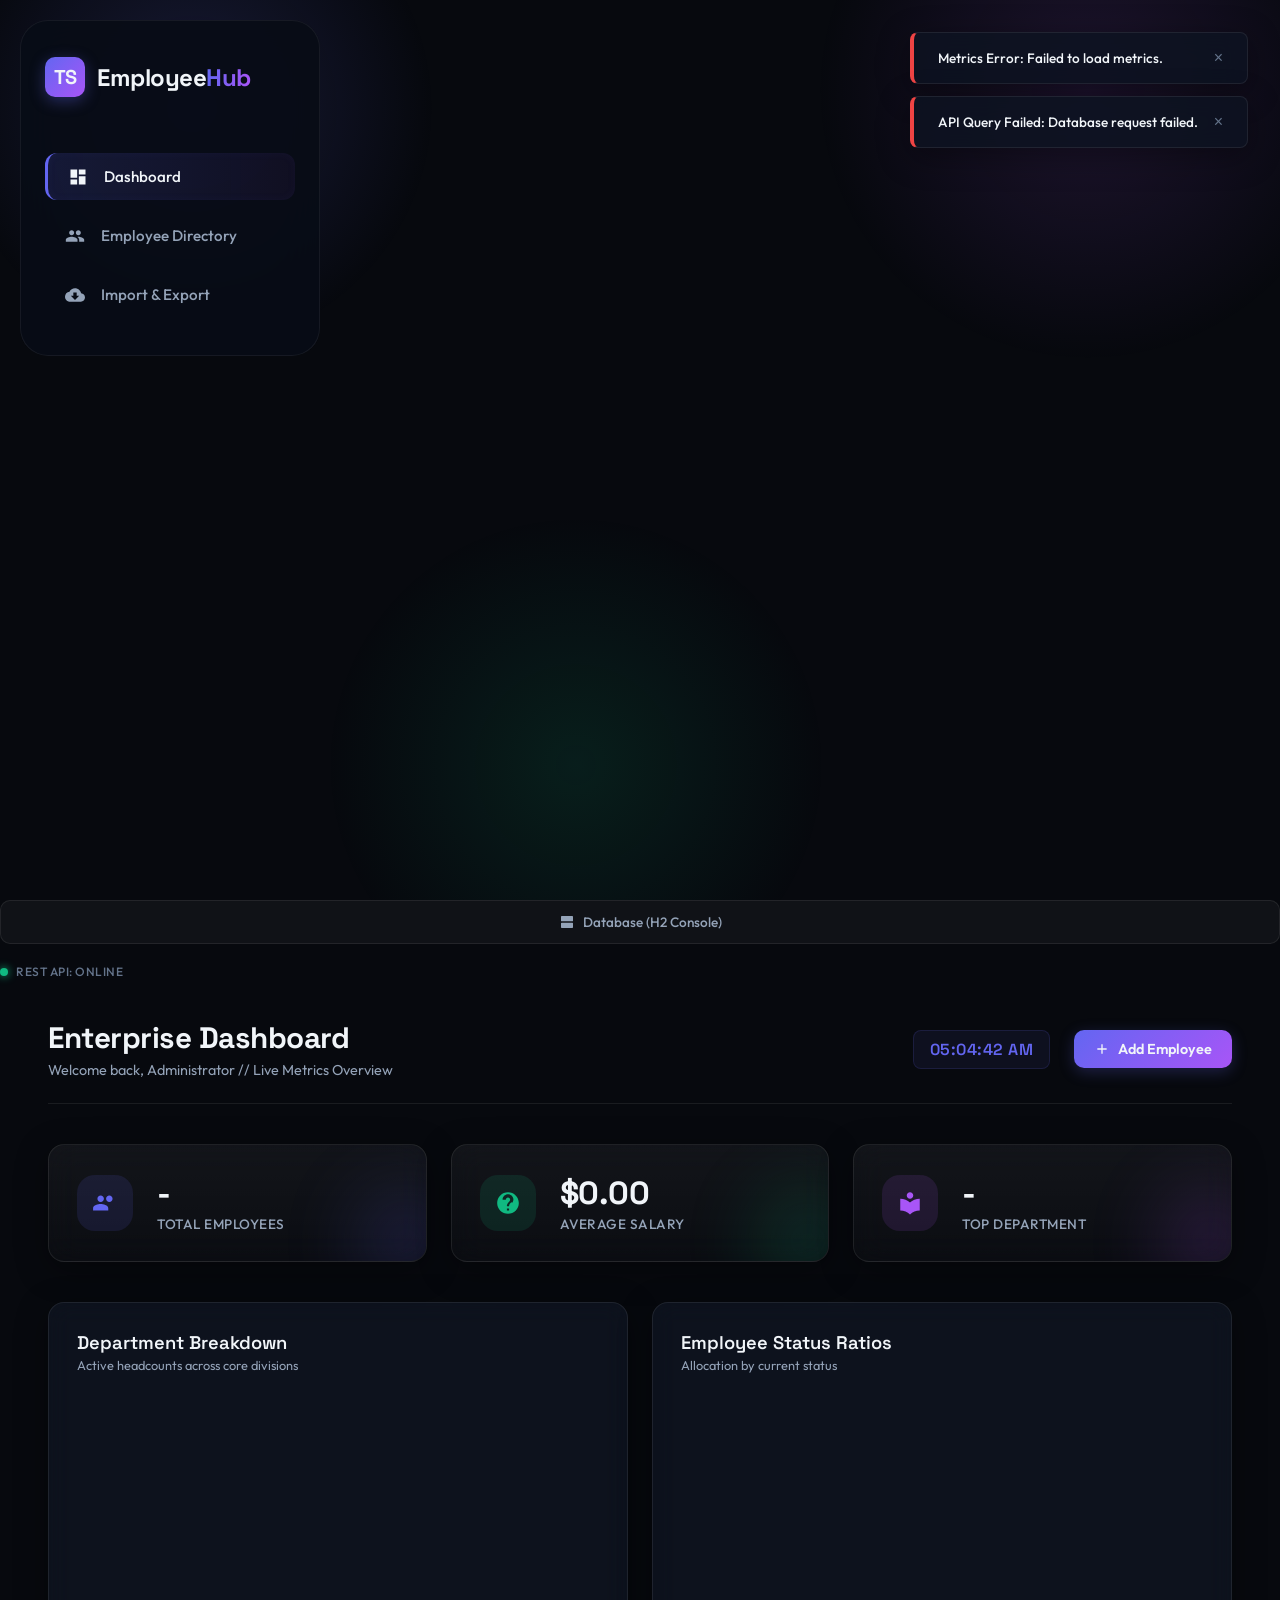
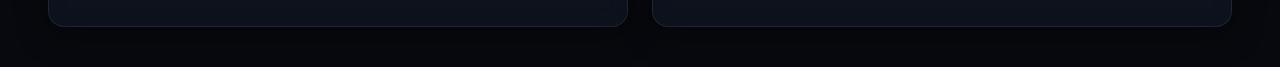
==== commit 9b58ac35: "commit" ====
--- a/employee-manager/src/main/resources/static/index.html
+++ b/employee-manager/src/main/resources/static/index.html
@@ -24,7 +24,7 @@
         <aside class="sidebar">
             <div class="logo-area">
                 <div class="logo-icon">TS</div>
-                <h1 class="logo-text">Talent<span>Sphere</span></h1>
+                <h1 class="logo-text">Employee<span>Hub</span></h1>
             </div>
             
             <nav class="sidebar-nav">
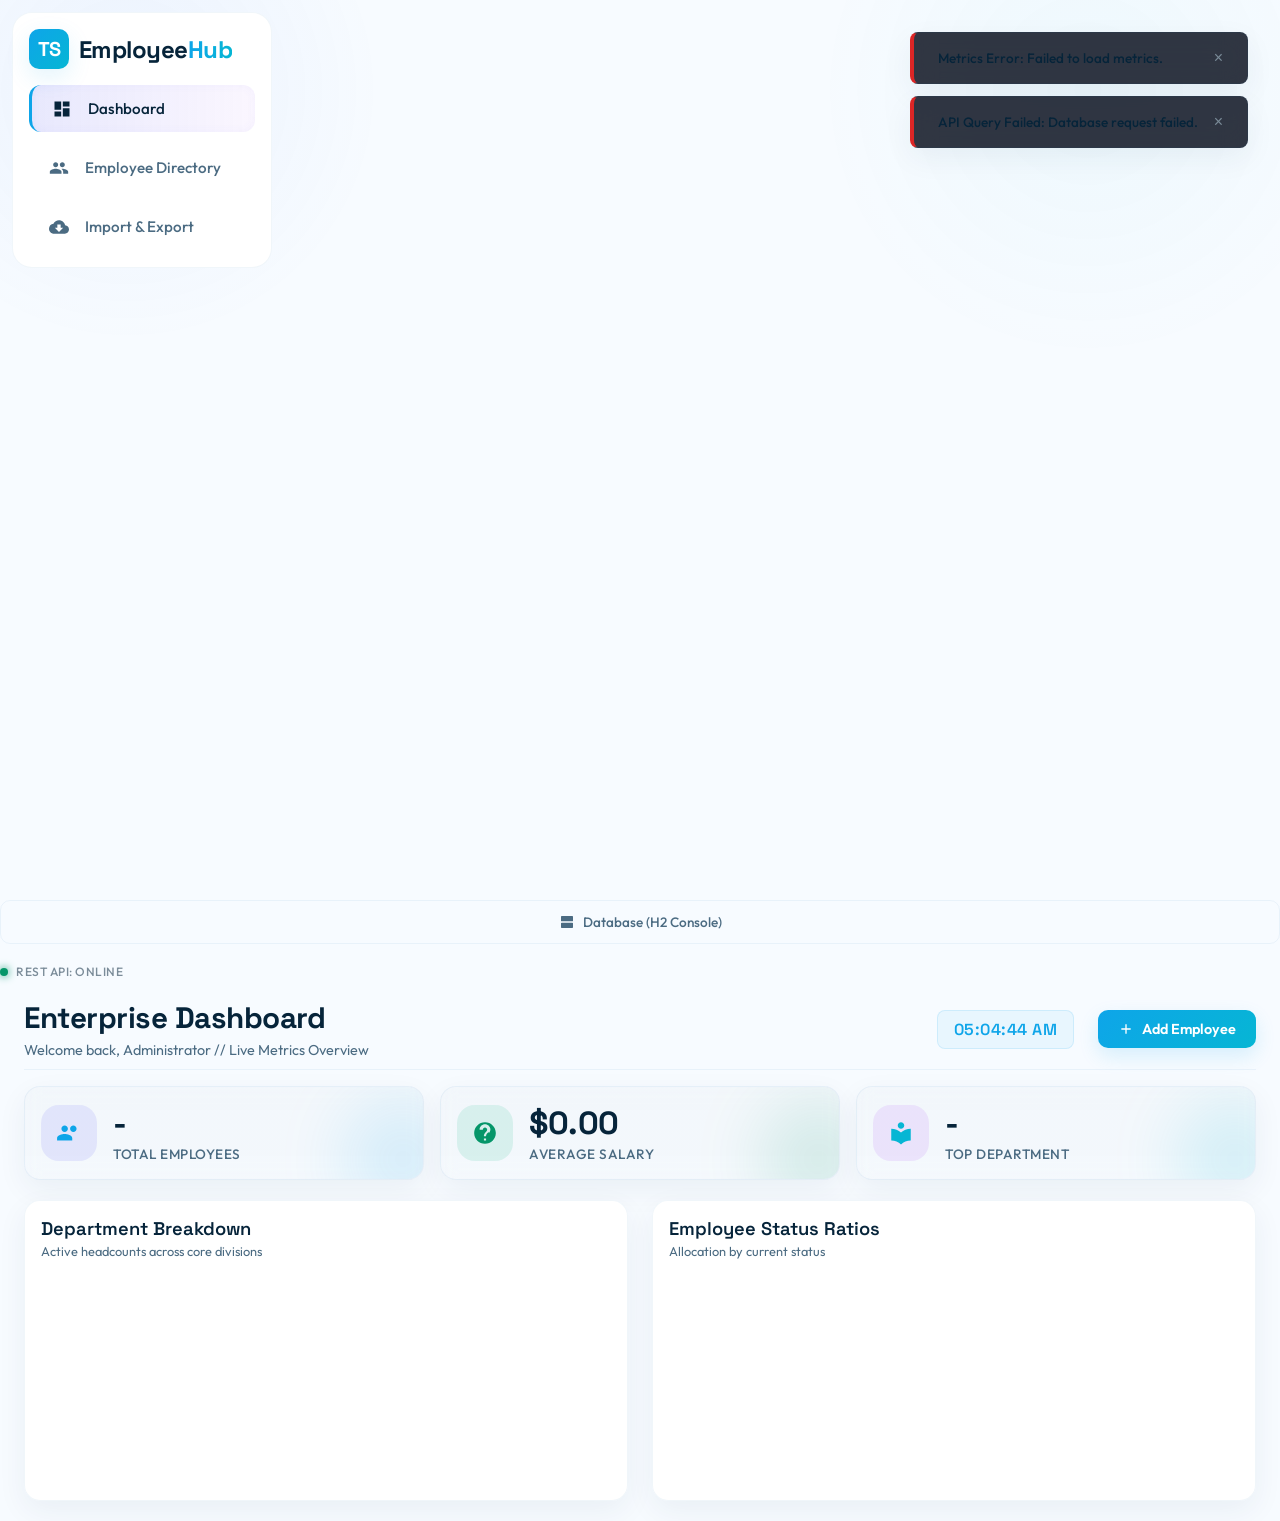
==== commit 2a93c01c: "Final-commit" ====
--- a/employee-manager/src/main/resources/static/index.html
+++ b/employee-manager/src/main/resources/static/index.html
@@ -14,6 +14,7 @@
     
     <!-- Stylesheets -->
     <link rel="stylesheet" href="styles.css">
+    <link rel="stylesheet" href="light-theme.css">
 </head>
 <body>
     <!-- Toast Notification Container -->
--- a/employee-manager/src/main/resources/static/styles.css
+++ b/employee-manager/src/main/resources/static/styles.css
@@ -3,38 +3,38 @@
    Aesthetic: Deep Space Dark Mode / Glassmorphism / Cyber-Indigo
    ========================================================================== */
 
-/* Base Reset & Variables */
+/* Base Reset & Variables (Light Theme) */
 :root {
     --font-primary: 'Outfit', sans-serif;
     --font-heading: 'Space Grotesk', sans-serif;
     
-    /* Color Palette */
-    --bg-canvas: #07090e;
-    --bg-sidebar: rgba(13, 18, 30, 0.45);
-    --bg-glass: rgba(19, 26, 42, 0.55);
-    --border-glass: rgba(255, 255, 255, 0.08);
-    --border-glass-hover: rgba(255, 255, 255, 0.15);
+    /* Color Palette - Light Theme */
+    --bg-canvas: #f8fafc; /* very light gray */
+    --bg-sidebar: rgba(255, 255, 255, 0.92);
+    --bg-glass: rgba(255, 255, 255, 0.85);
+    --border-glass: rgba(15, 23, 42, 0.06);
+    --border-glass-hover: rgba(15, 23, 42, 0.12);
     
     /* Accents */
-    --primary: #6366f1; /* Indigo */
-    --primary-glow: rgba(99, 102, 241, 0.35);
-    --secondary: #a855f7; /* Purple */
-    --secondary-glow: rgba(168, 85, 247, 0.35);
+    --primary: #2563eb; /* Blue-600 */
+    --primary-glow: rgba(37, 99, 235, 0.12);
+    --secondary: #06b6d4; /* Cyan */
+    --secondary-glow: rgba(6, 182, 212, 0.12);
     
-    --text-main: #f1f5f9;
-    --text-muted: #94a3b8;
+    --text-main: #0f172a; /* slate-900 */
+    --text-muted: #475569; /* slate-600 */
     --text-dimmed: #64748b;
     
     /* Semantic Colors */
-    --color-active: #10b981; /* Emerald Green */
-    --color-active-glow: rgba(16, 185, 129, 0.2);
-    --color-leave: #eab308; /* Yellow */
-    --color-leave-glow: rgba(234, 179, 8, 0.2);
-    --color-terminated: #ef4444; /* Red */
-    --color-terminated-glow: rgba(239, 68, 68, 0.2);
+    --color-active: #059669; /* green */
+    --color-active-glow: rgba(5, 150, 105, 0.12);
+    --color-leave: #d97706; /* amber-600 */
+    --color-leave-glow: rgba(217, 119, 6, 0.12);
+    --color-terminated: #dc2626; /* red-600 */
+    --color-terminated-glow: rgba(220, 38, 38, 0.12);
     
-    --shadow-main: 0 8px 32px 0 rgba(0, 0, 0, 0.37);
-    --transition-smooth: all 0.3s cubic-bezier(0.4, 0, 0.2, 1);
+    --shadow-main: 0 6px 18px rgba(15, 23, 42, 0.06);
+    --transition-smooth: all 0.25s cubic-bezier(0.4, 0, 0.2, 1);
 }
 
 * {
@@ -65,9 +65,8 @@
     inset: 0;
     z-index: -1;
     background-image:
-        radial-gradient(circle at 15% 12%, rgba(99, 102, 241, 0.18), transparent 18%),
-        radial-gradient(circle at 85% 10%, rgba(168, 85, 247, 0.14), transparent 20%),
-        radial-gradient(circle at 45% 85%, rgba(16, 185, 129, 0.12), transparent 24%);
+        radial-gradient(circle at 10% 10%, rgba(37, 99, 235, 0.06), transparent 18%),
+        radial-gradient(circle at 85% 10%, rgba(6, 182, 212, 0.04), transparent 20%);
 }
 
 /* Custom Scrollbars */
@@ -89,10 +88,10 @@
 /* App Container Layout */
 .app-container {
     display: grid;
-    grid-template-columns: 300px minmax(0, 1fr);
+    grid-template-columns: 260px minmax(0, 1fr);
     min-height: 100vh;
-    gap: 1.5rem;
-    padding: 1.25rem 1.25rem 1.5rem;
+    gap: 1rem;
+    padding: 0.75rem 0.75rem 1rem;
 }
 
 /* Glassmorphism base helper */
@@ -112,26 +111,26 @@
 
 /* Sidebar Navigation */
 .sidebar {
-    background: rgba(8, 12, 22, 0.92);
-    border: 1px solid rgba(255, 255, 255, 0.06);
-    border-radius: 28px;
-    padding: 2.25rem 1.5rem;
+    background: var(--bg-sidebar);
+    border: 1px solid var(--border-glass);
+    border-radius: 20px;
+    padding: 1rem 1rem;
     display: flex;
     flex-direction: column;
     justify-content: space-between;
     height: fit-content;
     position: sticky;
-    top: 1rem;
-    backdrop-filter: blur(22px);
-    -webkit-backdrop-filter: blur(22px);
+    top: 0.75rem;
+    backdrop-filter: blur(8px);
+    -webkit-backdrop-filter: blur(8px);
     z-index: 100;
 }
 
 .logo-area {
     display: flex;
     align-items: center;
-    gap: 0.75rem;
-    margin-bottom: 3.5rem;
+    gap: 0.6rem;
+    margin-bottom: 1rem;
 }
 
 .logo-icon {
@@ -274,7 +273,7 @@
 
 /* Main Content Area */
 .main-content {
-    padding: 2.5rem 3rem;
+    padding: 1.25rem 1.5rem;
     overflow-y: auto;
     max-height: 100vh;
 }
@@ -284,9 +283,9 @@
     display: flex;
     justify-content: space-between;
     align-items: center;
-    margin-bottom: 2.5rem;
+    margin-bottom: 1rem;
     border-bottom: 1px solid var(--border-glass);
-    padding-bottom: 1.5rem;
+    padding-bottom: 0.6rem;
 }
 
 .header-welcome h2 {
@@ -361,20 +360,20 @@
 .metrics-grid {
     display: grid;
     grid-template-columns: repeat(3, 1fr);
-    gap: 1.5rem;
-    margin-bottom: 2.5rem;
+    gap: 1rem;
+    margin-bottom: 1.25rem;
 }
 
 .metric-card {
-    padding: 1.75rem;
+    padding: 1rem;
     position: relative;
     overflow: hidden;
     display: flex;
     align-items: center;
-    gap: 1.5rem;
-    background: linear-gradient(180deg, rgba(255,255,255,0.05), rgba(255,255,255,0.02));
-    border: 1px solid rgba(255, 255, 255, 0.08);
-    backdrop-filter: blur(16px);
+    gap: 1rem;
+    background: linear-gradient(180deg, rgba(15,23,42,0.02), rgba(15,23,42,0.01));
+    border: 1px solid var(--border-glass);
+    backdrop-filter: blur(8px);
 }
 
 .metric-icon-wrapper {
@@ -441,8 +440,8 @@
 }
 
 .chart-card {
-    padding: 1.75rem;
-    min-height: 320px;
+    padding: 1rem;
+    min-height: 260px;
     display: flex;
     flex-direction: column;
 }
@@ -561,7 +560,7 @@
 /* Directory Table Style */
 .table-container {
     overflow-x: auto;
-    padding: 0.5rem;
+    padding: 0.25rem;
 }
 
 .employee-table {
@@ -577,12 +576,12 @@
     font-family: var(--font-heading);
     font-weight: 600;
     color: var(--text-muted);
-    padding: 1rem 1.25rem;
-    border-bottom: 1px solid rgba(255, 255, 255, 0.08);
+    padding: 0.6rem 0.8rem;
+    border-bottom: 1px solid rgba(15,23,42,0.04);
     cursor: pointer;
     user-select: none;
     transition: var(--transition-smooth);
-    background: rgba(255, 255, 255, 0.02);
+    background: transparent;
 }
 
 .employee-table th:hover {
@@ -608,12 +607,12 @@
 
 .employee-table tbody tr {
     transition: var(--transition-smooth);
-    background: rgba(255, 255, 255, 0.02);
-    border-radius: 18px;
+    background: rgba(6,35,58,0.02);
+    border-radius: 12px;
 }
 
 .employee-table tbody tr:hover {
-    background: rgba(255, 255, 255, 0.06);
+    background: rgba(6,35,58,0.04);
 }
 
 .table-loading {
--- a/employee-manager/src/main/resources/static/light-theme.css
+++ b/employee-manager/src/main/resources/static/light-theme.css
@@ -0,0 +1,43 @@
+/* Light theme overrides - cool blue/teal palette */
+:root {
+    --bg-canvas: #f7fbff; /* subtle cool canvas */
+    --bg-sidebar: #ffffff;
+    --bg-glass: rgba(255, 255, 255, 0.94);
+    --border-glass: rgba(3, 105, 161, 0.06);
+    --border-glass-hover: rgba(3, 105, 161, 0.12);
+    --primary: #0ea5e9; /* sky blue */
+    --primary-glow: rgba(14,165,233,0.14);
+    --secondary: #06b6d4; /* cyan */
+    --secondary-glow: rgba(6,182,212,0.10);
+    --text-main: #06243a; /* cool deep navy */
+    --text-muted: #4b6b82;
+    --text-dimmed: #7b8c99;
+    --color-active: #059669;
+    --color-leave: #d97706;
+    --color-terminated: #dc2626;
+    --shadow-main: 0 10px 30px rgba(11, 50, 80, 0.06);
+}
+
+/* Minor overrides for elements that used hard-coded dark/light overlays */
+.sidebar { background: var(--bg-sidebar) !important; border: 1px solid var(--border-glass) !important; }
+.metric-card { background: linear-gradient(180deg, rgba(6,35,58,0.02), rgba(6,35,58,0.01)) !important; }
+#filter-search, .select-wrapper select { background: rgba(6,35,58,0.02) !important; }
+.employee-table tbody tr { background: rgba(6,35,58,0.02) !important; }
+.employee-table tbody tr:hover { background: rgba(6,35,58,0.04) !important; }
+.h2-console-btn { background: transparent !important; }
+
+/* Logo and visual accents for cool aesthetic */
+.logo-icon {
+    background: linear-gradient(135deg, var(--primary), var(--secondary)) !important;
+    box-shadow: 0 8px 24px rgba(14,165,233,0.12) !important;
+    color: white !important;
+}
+
+/* Make toast container text dark */
+.toast-container { color: var(--text-main); }
+
+/* Buttons and small controls tuned to cool palette */
+.add-employee-btn { background: linear-gradient(135deg, var(--primary), var(--secondary)) !important; color: white !important; box-shadow: 0 8px 20px var(--primary-glow) !important; }
+.live-time { background: rgba(14,165,233,0.06) !important; border: 1px solid rgba(14,165,233,0.12) !important; color: var(--primary) !important; }
+.h2-console-btn:hover { background: linear-gradient(90deg, rgba(14,165,233,0.06), rgba(6,182,212,0.04)) !important; color: var(--text-main) !important; }
+
